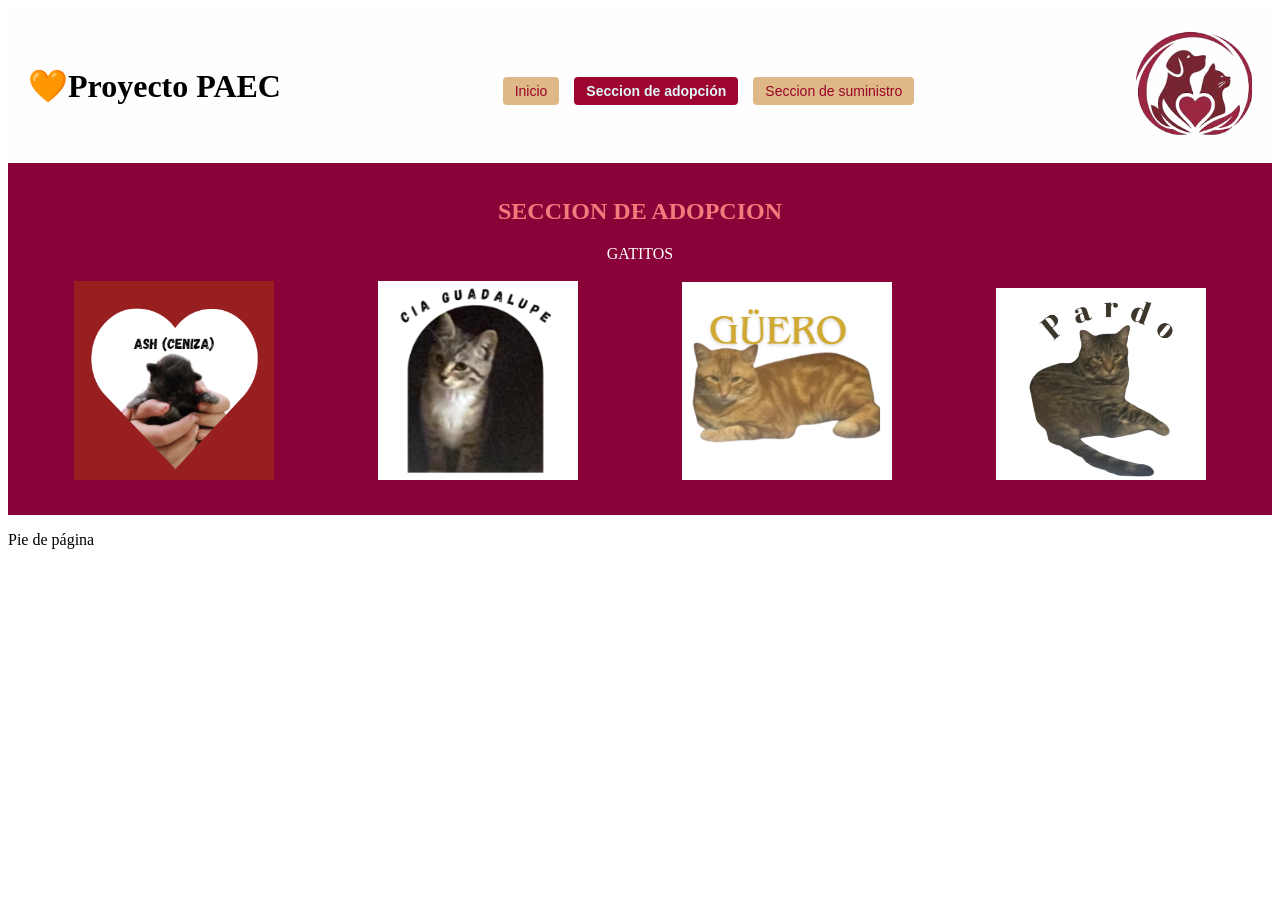
==== 2PAGINA.html @ 5c24c425 "preuba" ====
<!DOCTYPE html>
<html lang="es">

<head>
    <meta charset="UTF-8">
    <title>🧡Proyecto PAEC</title>
    <link rel="stylesheet" href="estilos.css">
</head>

<body>
    <header>
        <h1 style="margin: 0;">🧡Proyecto PAEC</h1>
        <div>
            <nav class="barra-navegacion">
                <a href="index.html" class="boton-nav ">Inicio</a>
                <a href="2PAGINA.html" class="boton-nav activo ">Seccion de adopción</a>
                <a href="3PAGINA.html" class="boton-nav ">Seccion de suministro</a>
            </nav>
        </div>
        <img src="Imagenes/angelitosh.png" alt="Logo del Proyecto" class="logo-cabecera">
    </header>
    <main>
        <section>
            <article >
                <h2 style=" text-align: center; color: rgb(242, 124, 124); "> SECCION DE ADOPCION </h2>
                <p style=" text-align: center; color: rgb(255, 255, 255); " >  GATITOS <br>
                <br>
                <img src="Imagenes/ASHITOPAPA.png"alt="ASHITOPAPA" class="article" width="200" style="margin-right: 100px;">
                <img src="Imagenes/ciaguadalupe.png" alt="ciaguadalupe" class="article" width="200" style="margin-right: 100px;">
                <img src="Imagenes/GUERO.png" alt="GUERO" class="article" width="210" style="margin-right: 100px;">
                <img src="Imagenes/PARDIBOY.png" alt="GUERO" class="article" width="210">
                </p>
            </article>
        </section>
    </main>

    <footer>
        <p>Pie de página</p>
    </footer>
</body>

</html>
---- estilos.css ----
header {
    display: flex;
    justify-content: space-between;
    align-items: center;
    background-color: #fffeff;
    padding: 10px 20px;
}

.logo-pequeno {
    width: 50px;
    height: auto;
    display: block;
}

.logo-cabecera {
    max-width: 100%;
    height: auto;
    display: block;
    margin-bottom: 15px;
}

.barra-navegacion {
    display: flex;
    gap: 15px;
    margin-top: 10px;
}

.boton-nav {
    text-decoration: none;
    color: rgb(153, 5, 42);
    background-color: burlywood;
    padding: 6px 12px;
    border-radius: 4px;
    font-size: 14px;
    font-family: sans-serif;
    transition: background-color 0.3s;
}

.boton-nav:hover {
    background-color: darkred;
    color: #e0f7fa;
}

body.pagina-suministro .boton-nav:hover {
    background-color: rgb(125, 1, 32);
    color: #e0f7fa;
}

.boton-nav.activo {
    background-color: rgb(157, 5, 48);
    color: #e0f7fa;
    font-weight: bold;
}

main {
    display: flex;
    gap: 20px;
}

.aside {
    width: 25%;
    background-color: #ffffff;
    padding: 15px;
}

section {
    width: 100%;
    background-color: #890338;
    padding: 15px;
}
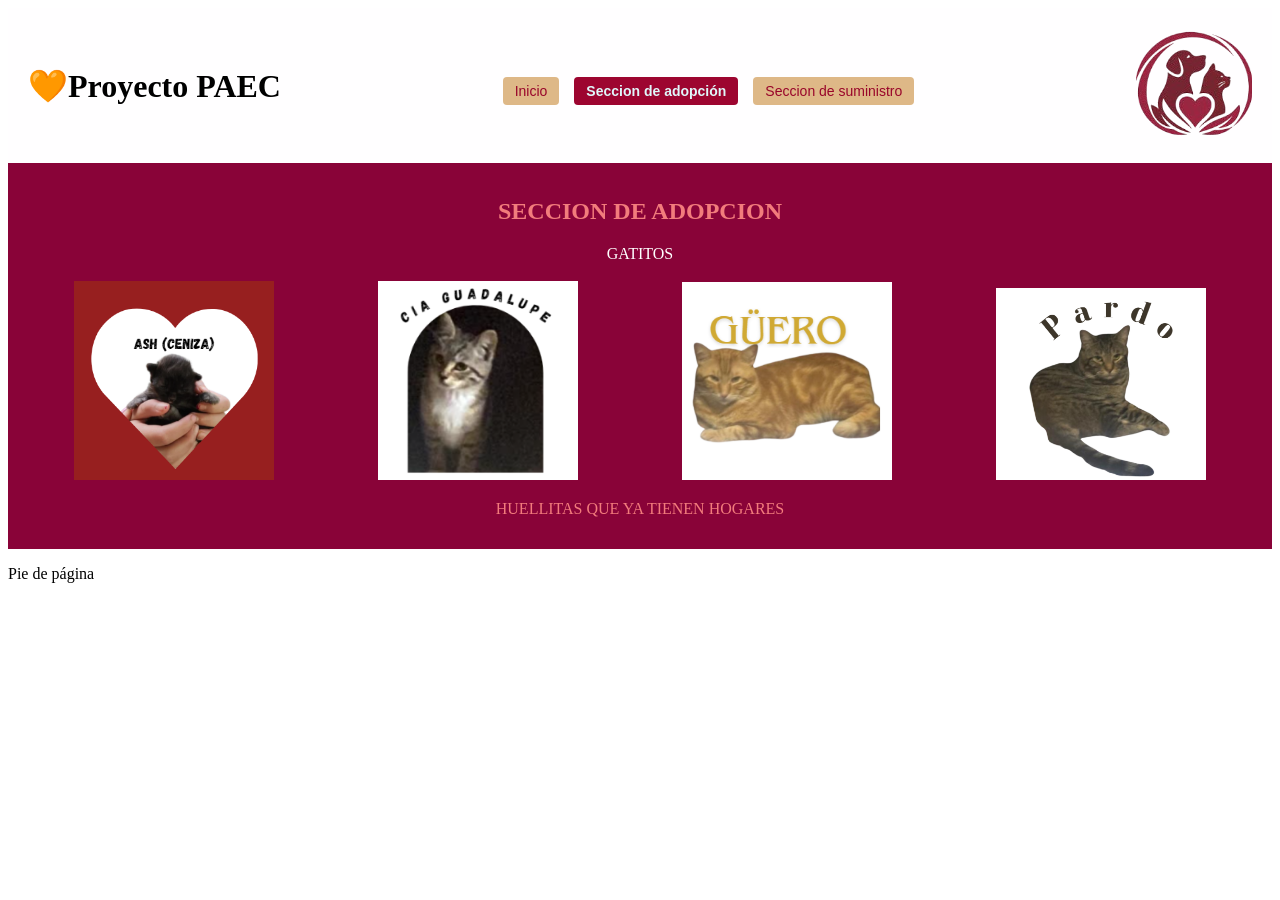
==== commit 235eaf7d: "edicion extrema" ====
--- a/2PAGINA.html
+++ b/2PAGINA.html
@@ -22,13 +22,16 @@
     <main>
         <section>
             <article >
-                <h2 style=" text-align: center; color: rgb(242, 124, 124); "> SECCION DE ADOPCION </h2>
+                <h2  style=" text-align: center;color: rgb(242, 124, 124); "> SECCION DE ADOPCION </h2>
                 <p style=" text-align: center; color: rgb(255, 255, 255); " >  GATITOS <br>
                 <br>
                 <img src="Imagenes/ASHITOPAPA.png"alt="ASHITOPAPA" class="article" width="200" style="margin-right: 100px;">
                 <img src="Imagenes/ciaguadalupe.png" alt="ciaguadalupe" class="article" width="200" style="margin-right: 100px;">
                 <img src="Imagenes/GUERO.png" alt="GUERO" class="article" width="210" style="margin-right: 100px;">
                 <img src="Imagenes/PARDIBOY.png" alt="GUERO" class="article" width="210">
+                </p>
+                <p style=" text-align: center;color: rgb(242, 124, 124); ">
+                    HUELLITAS QUE YA TIENEN HOGARES
                 </p>
             </article>
         </section>
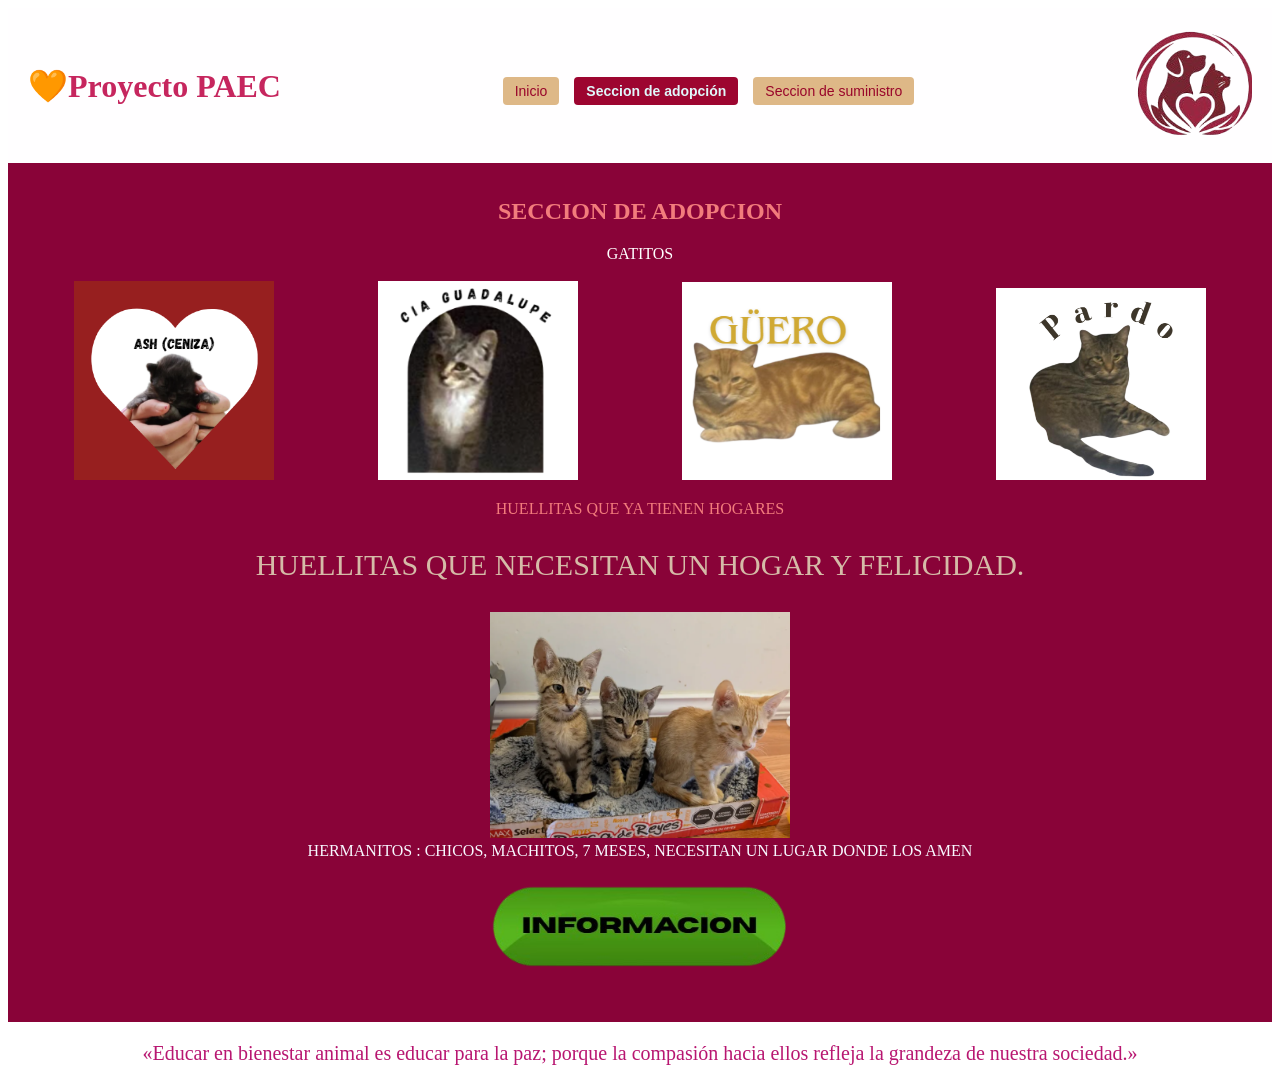
==== commit b3e81ab6: "CAMBIO RADICAL" ====
--- a/2PAGINA.html
+++ b/2PAGINA.html
@@ -9,7 +9,7 @@
 
 <body>
     <header>
-        <h1 style="margin: 0;">🧡Proyecto PAEC</h1>
+        <h1 style="margin: 0; text-align: center; color: rgb(198, 38, 94); ">🧡Proyecto PAEC</h1>
         <div>
             <nav class="barra-navegacion">
                 <a href="index.html" class="boton-nav ">Inicio</a>
@@ -33,12 +33,22 @@
                 <p style=" text-align: center;color: rgb(242, 124, 124); ">
                     HUELLITAS QUE YA TIENEN HOGARES
                 </p>
+                <p style=" text-align: center;color: rgb(213, 187, 167); font-size: 30px;">
+                    HUELLITAS QUE NECESITAN UN HOGAR Y FELICIDAD.
+                </p>
+                <p style=" text-align: center; color: ghostwhite; ">
+                    <img src="Imagenes/adopcion.png" alt="ADOPCION" class="article" width="300"><br>
+                    HERMANITOS : CHICOS, MACHITOS, 7 MESES, NECESITAN UN LUGAR DONDE LOS AMEN<br>
+                    <a href="https://www.instagram.com/p/DaBicnlEmii/?utm_source=ig_web_copy_link&rpxt=MzRlODBiNWFlZA==&srtk=MzRlODBiNWFlZA==">
+                        <img src="Imagenes/_8C7A7736-9BBF-47F2-9257-DD07D1D16FF7_-removebg-preview.png" alt="ADOPCION" class="article" width="300">
+                    </a>
+                </p>
             </article>
         </section>
     </main>
 
     <footer>
-        <p>Pie de página</p>
+        <p style=" text-align: center; color: rgba(177, 0, 100, 0.915); font-size: 20px;">«Educar en bienestar animal es educar para la paz; porque la compasión hacia ellos refleja la grandeza de nuestra sociedad.»</p>
     </footer>
 </body>
 
